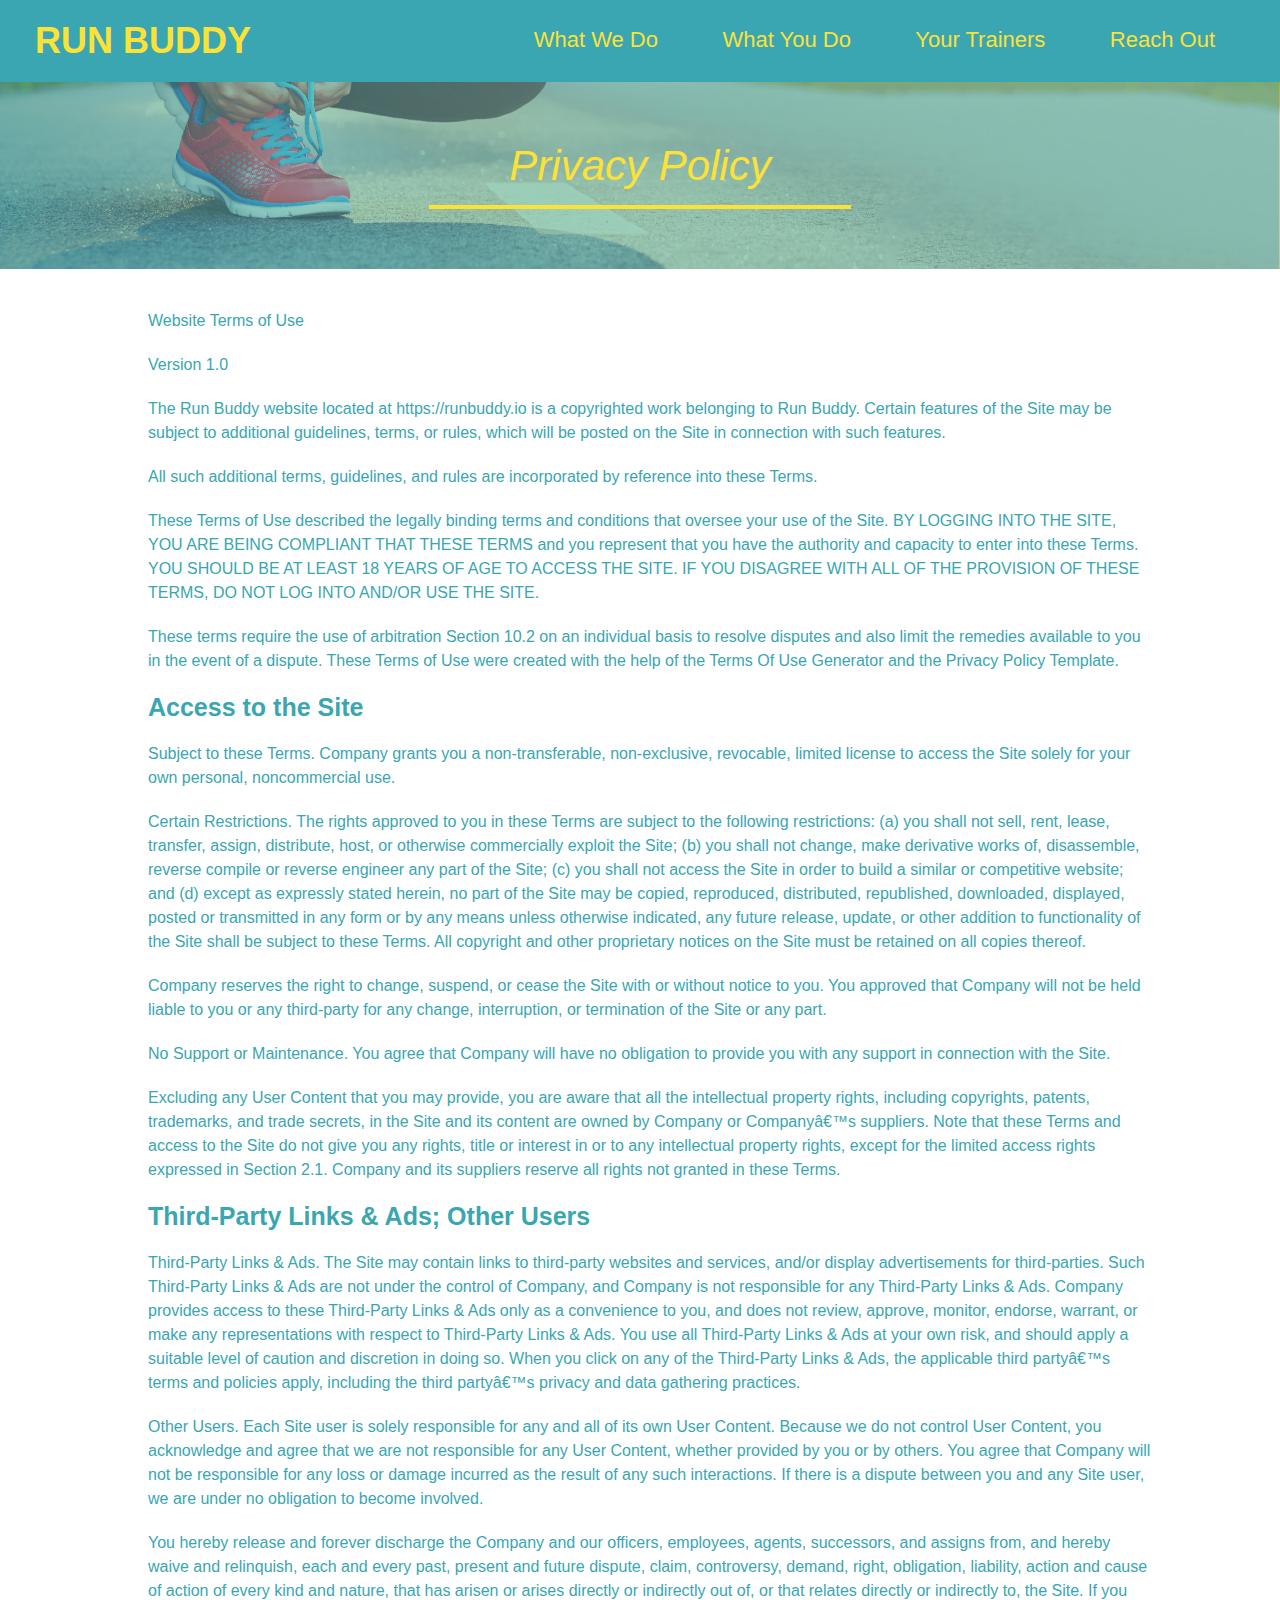
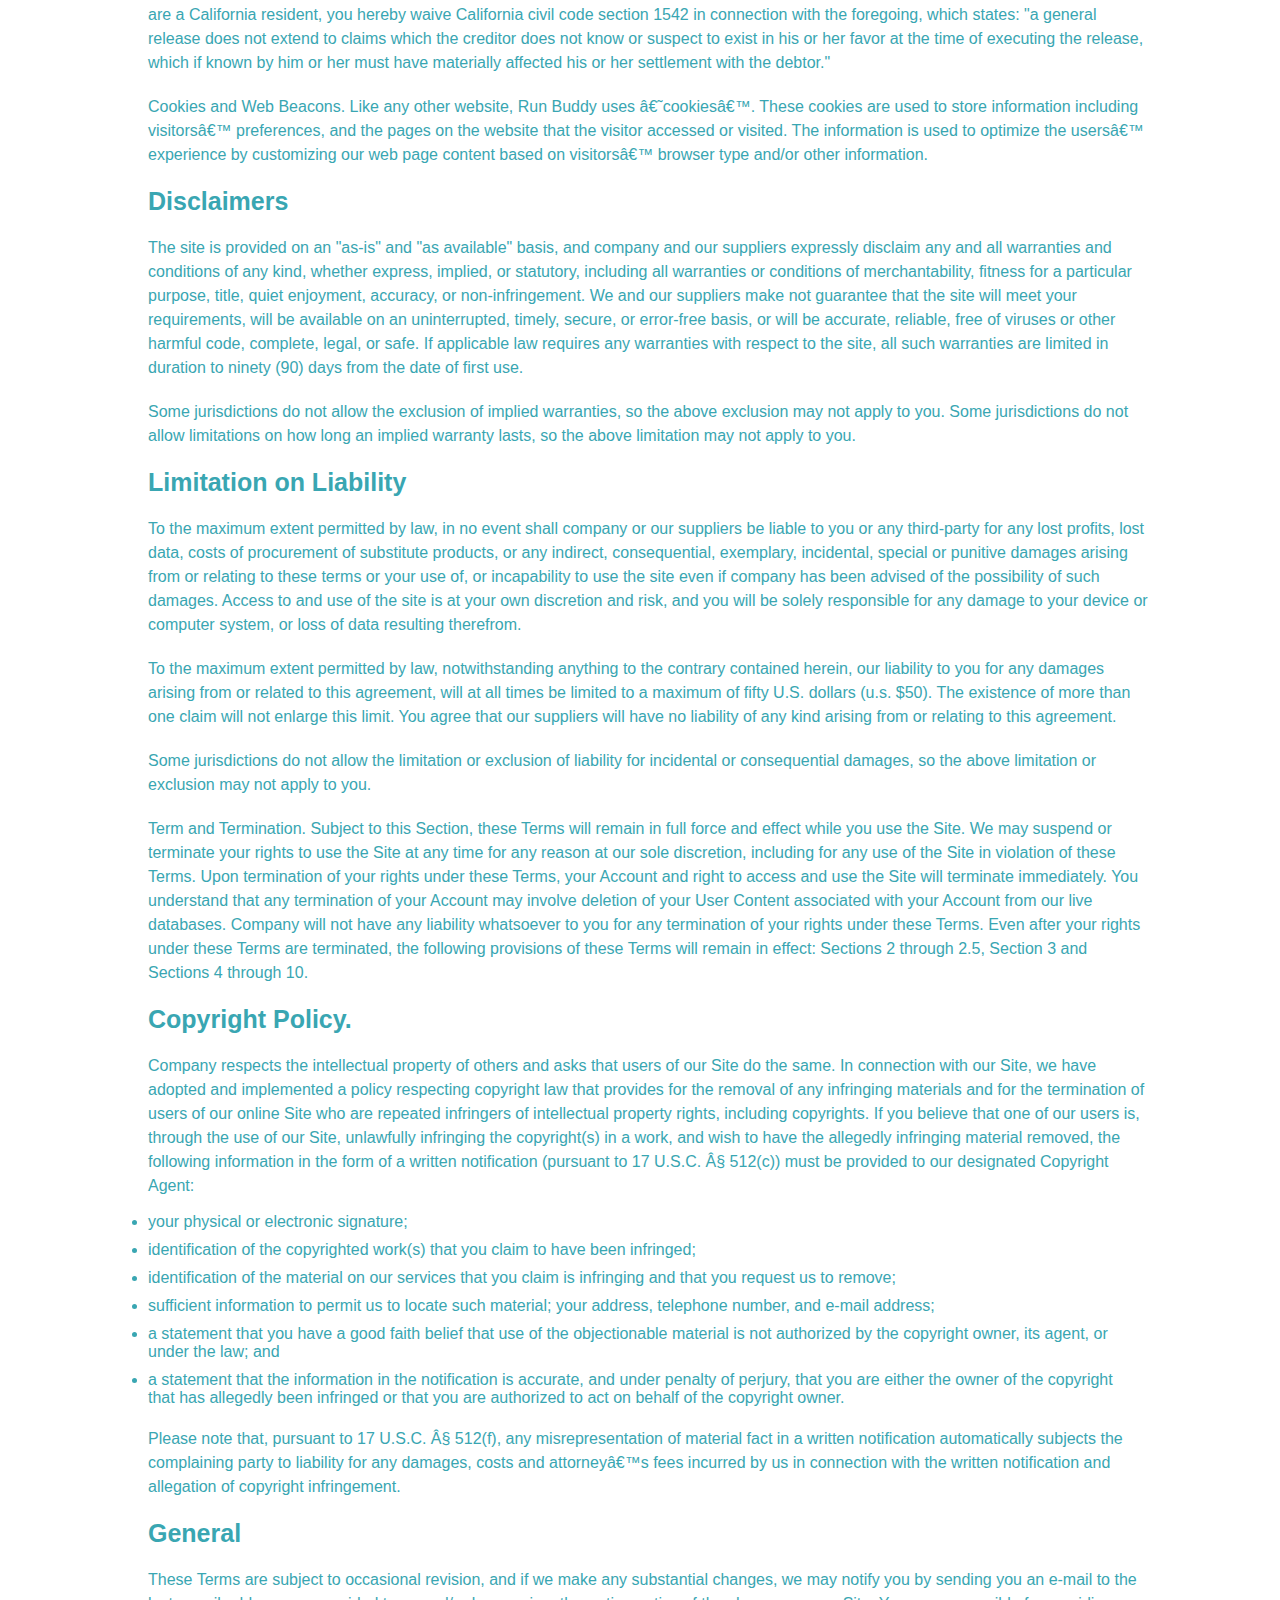
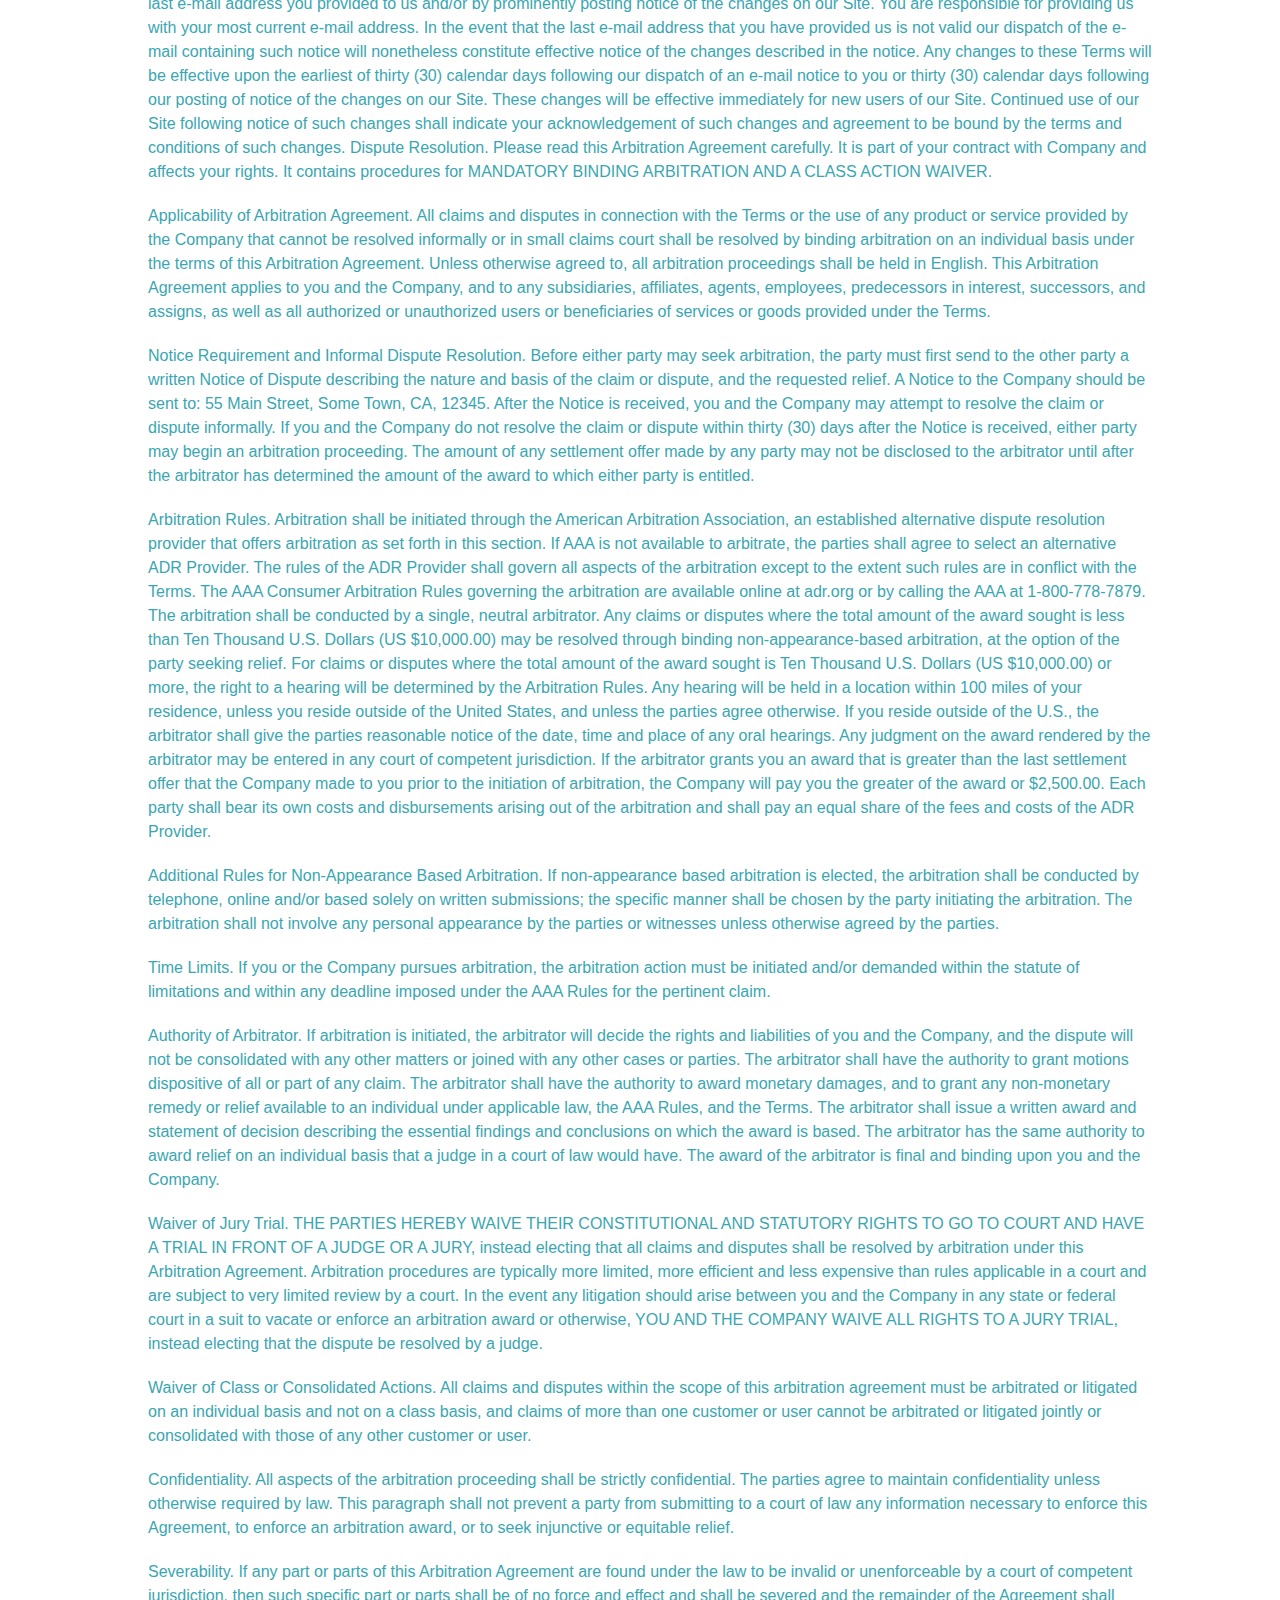
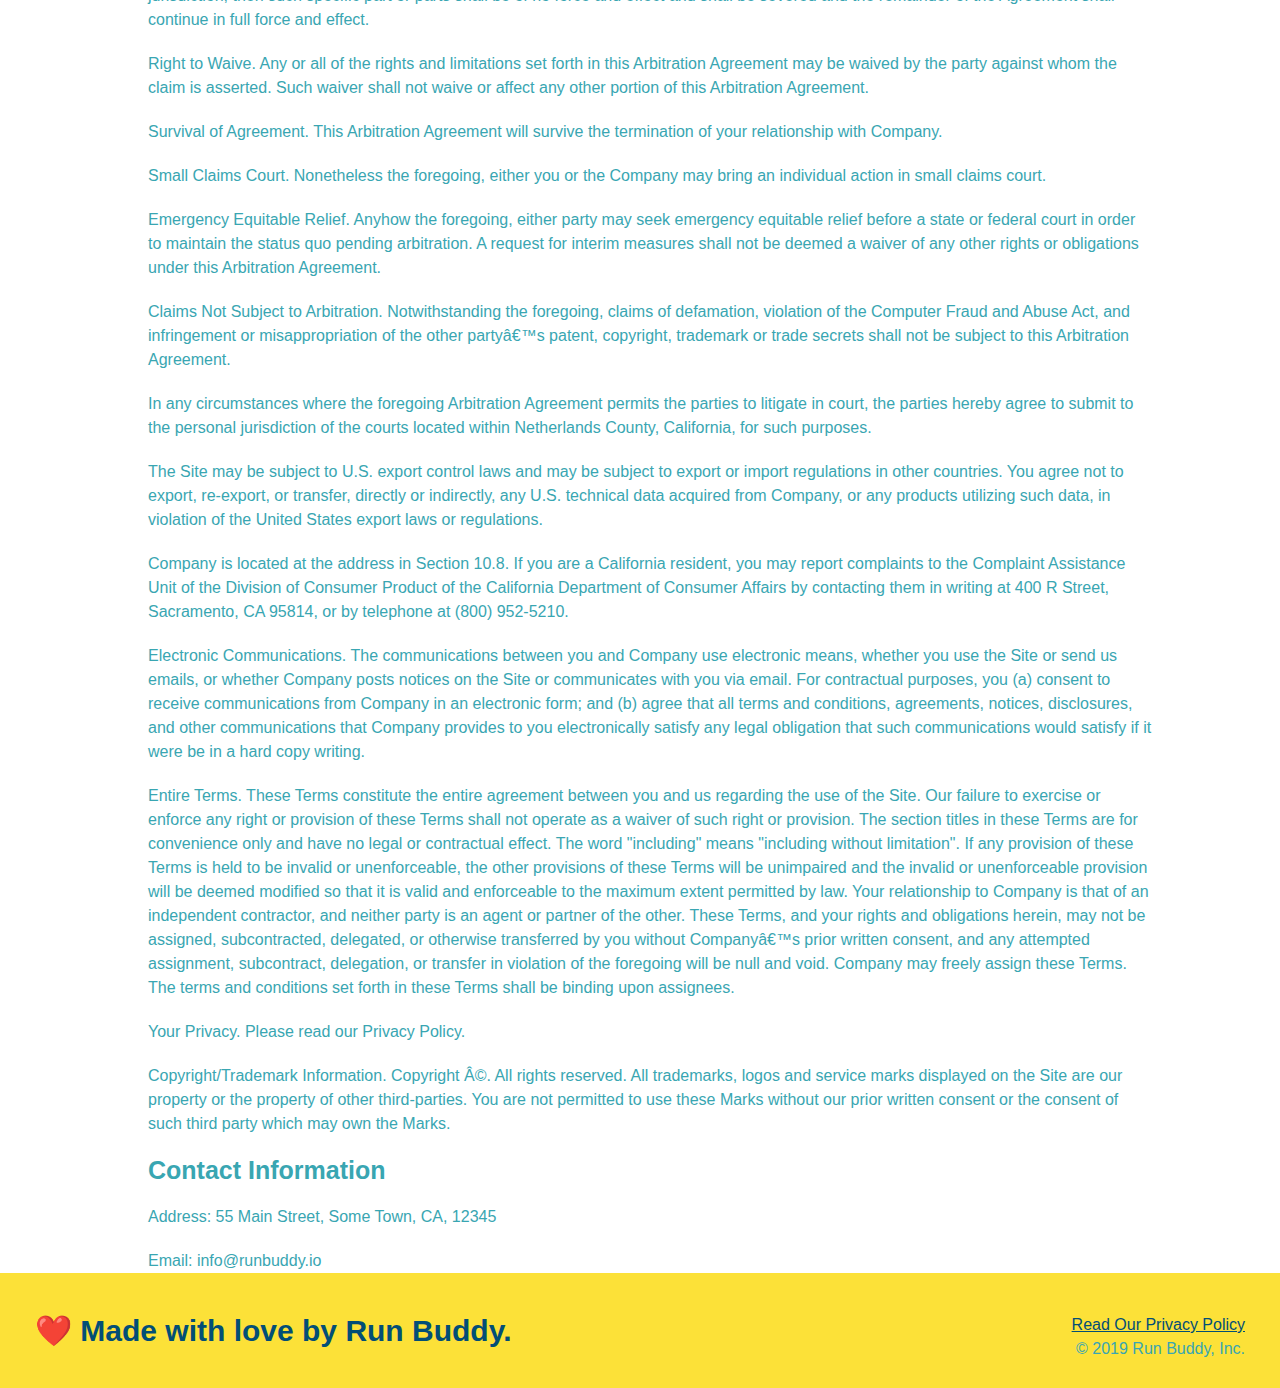
==== privacy-policy.html @ a7aafb84 "privacy policy" ====
<!DOCTYPE html>
<html lang="en">
  <head>
    <meta charset="UTF-8" />
    <title>Privacy Policy - Run Buddy</title>
    <link rel="stylesheet" href="./assets/css/style.css" />
    <link rel="stylesheet" href="./assets/css/secondary-styles.css" />
  </head>

  <body>
    <header>
      <h1>
          <a href="/">RUN BUDDY</a>
      </h1>
      <nav>
          <ul>
              
              <li>
                
                <a href="./index.html#what-we-do">What We Do</a>
              </li>
              <li>
                <a href="./index.html#what-you-do">What You Do</a>
              </li>
              <li>
                <a href="./index.html#your-trainers">Your Trainers</a>
              </li>
              <li>
                <a href="./index.html#reach-out">Reach Out</a>
              </li>
            </ul>
      </nav>
    </header>

      <section class="hero">
        <h2 class="page-title">
          Privacy Policy
        </h2>
      </section>

      <article class="secondary-content">
        <body><p>
          Website Terms of Use
        </p>
  
        <p>
          Version 1.0
        </p>
  
        <p>
          The Run Buddy website located at https://runbuddy.io is a copyrighted work belonging to Run Buddy. Certain
          features of the Site may be subject to additional guidelines, terms, or rules, which will be posted on the Site
          in connection with such features.
        </p>
  
        <p>
          All such additional terms, guidelines, and rules are incorporated by reference into these Terms.
        </p>
  
        <p>
          These Terms of Use described the legally binding terms and conditions that oversee your use of the Site. BY
          LOGGING INTO THE SITE, YOU ARE BEING COMPLIANT THAT THESE TERMS and you represent that you have the authority
          and capacity to enter into these Terms. YOU SHOULD BE AT LEAST 18 YEARS OF AGE TO ACCESS THE SITE. IF YOU
          DISAGREE WITH ALL OF THE PROVISION OF THESE TERMS, DO NOT LOG INTO AND/OR USE THE SITE.
        </p>
  
        <p>
          These terms require the use of arbitration Section 10.2 on an individual basis to resolve disputes and also
          limit the remedies available to you in the event of a dispute. These Terms of Use were created with the help of
          the Terms Of Use Generator and the Privacy Policy Template.
        </p>
  
        <h3>
          Access to the Site
        </h3>
  
        <p>
          Subject to these Terms. Company grants you a non-transferable, non-exclusive, revocable, limited license to
          access the Site solely for your own personal, noncommercial use.
        </p>
  
        <p>
          Certain Restrictions. The rights approved to you in these Terms are subject to the following restrictions: (a)
          you shall not sell, rent, lease, transfer, assign, distribute, host, or otherwise commercially exploit the Site;
          (b) you shall not change, make derivative works of, disassemble, reverse compile or reverse engineer any part of
          the Site; (c) you shall not access the Site in order to build a similar or competitive website; and (d) except
          as expressly stated herein, no part of the Site may be copied, reproduced, distributed, republished, downloaded,
          displayed, posted or transmitted in any form or by any means unless otherwise indicated, any future release,
          update, or other addition to functionality of the Site shall be subject to these Terms. All copyright and other
          proprietary notices on the Site must be retained on all copies thereof.
        </p>
  
        <p>
          Company reserves the right to change, suspend, or cease the Site with or without notice to you. You approved
          that Company will not be held liable to you or any third-party for any change, interruption, or termination of
          the Site or any part.
        </p>
  
        <p>
          No Support or Maintenance. You agree that Company will have no obligation to provide you with any support in
          connection with the Site.
        </p>
  
        <p>
          Excluding any User Content that you may provide, you are aware that all the intellectual property rights,
          including copyrights, patents, trademarks, and trade secrets, in the Site and its content are owned by Company
          or Companyâ€™s suppliers. Note that these Terms and access to the Site do not give you any rights, title or
          interest in or to any intellectual property rights, except for the limited access rights expressed in Section
          2.1. Company and its suppliers reserve all rights not granted in these Terms.
        </p>
  
        <h3>
          Third-Party Links &amp; Ads; Other Users
        </h3>
  
        <p>
          Third-Party Links &amp; Ads. The Site may contain links to third-party websites and services, and/or display
          advertisements for third-parties. Such Third-Party Links &amp; Ads are not under the control of Company, and Company
          is not responsible for any Third-Party Links &amp; Ads. Company provides access to these Third-Party Links &amp; Ads
          only as a convenience to you, and does not review, approve, monitor, endorse, warrant, or make any
          representations with respect to Third-Party Links &amp; Ads. You use all Third-Party Links &amp; Ads at your own risk,
          and should apply a suitable level of caution and discretion in doing so. When you click on any of the
          Third-Party Links &amp; Ads, the applicable third partyâ€™s terms and policies apply, including the third partyâ€™s
          privacy and data gathering practices.
        </p>
  
        <p>
          Other Users. Each Site user is solely responsible for any and all of its own User Content. Because we do not
          control User Content, you acknowledge and agree that we are not responsible for any User Content, whether
          provided by you or by others. You agree that Company will not be responsible for any loss or damage incurred as
          the result of any such interactions. If there is a dispute between you and any Site user, we are under no
          obligation to become involved.
        </p>
  
        <p>
          You hereby release and forever discharge the Company and our officers, employees, agents, successors, and
          assigns from, and hereby waive and relinquish, each and every past, present and future dispute, claim,
          controversy, demand, right, obligation, liability, action and cause of action of every kind and nature, that has
          arisen or arises directly or indirectly out of, or that relates directly or indirectly to, the Site. If you are
          a California resident, you hereby waive California civil code section 1542 in connection with the foregoing,
          which states: "a general release does not extend to claims which the creditor does not know or suspect to exist
          in his or her favor at the time of executing the release, which if known by him or her must have materially
          affected his or her settlement with the debtor."
        </p>
  
        <p>
          Cookies and Web Beacons. Like any other website, Run Buddy uses â€˜cookiesâ€™. These cookies are used to store
          information including visitorsâ€™ preferences, and the pages on the website that the visitor accessed or visited.
          The information is used to optimize the usersâ€™ experience by customizing our web page content based on visitorsâ€™
          browser type and/or other information.
        </p>
  
        <h3>
          Disclaimers
        </h3>
  
        <p>
          The site is provided on an "as-is" and "as available" basis, and company and our suppliers expressly disclaim
          any and all warranties and conditions of any kind, whether express, implied, or statutory, including all
          warranties or conditions of merchantability, fitness for a particular purpose, title, quiet enjoyment, accuracy,
          or non-infringement. We and our suppliers make not guarantee that the site will meet your requirements, will be
          available on an uninterrupted, timely, secure, or error-free basis, or will be accurate, reliable, free of
          viruses or other harmful code, complete, legal, or safe. If applicable law requires any warranties with respect
          to the site, all such warranties are limited in duration to ninety (90) days from the date of first use.
        </p>
  
        <p>
          Some jurisdictions do not allow the exclusion of implied warranties, so the above exclusion may not apply to
          you. Some jurisdictions do not allow limitations on how long an implied warranty lasts, so the above limitation
          may not apply to you.
        </p>
  
        <h3>
          Limitation on Liability
        </h3>
  
        <p>
          To the maximum extent permitted by law, in no event shall company or our suppliers be liable to you or any
          third-party for any lost profits, lost data, costs of procurement of substitute products, or any indirect,
          consequential, exemplary, incidental, special or punitive damages arising from or relating to these terms or
          your use of, or incapability to use the site even if company has been advised of the possibility of such
          damages. Access to and use of the site is at your own discretion and risk, and you will be solely responsible
          for any damage to your device or computer system, or loss of data resulting therefrom.
        </p>
  
        <p>
          To the maximum extent permitted by law, notwithstanding anything to the contrary contained herein, our liability
          to you for any damages arising from or related to this agreement, will at all times be limited to a maximum of
          fifty U.S. dollars (u.s. $50). The existence of more than one claim will not enlarge this limit. You agree that
          our suppliers will have no liability of any kind arising from or relating to this agreement.
        </p>
  
        <p>
          Some jurisdictions do not allow the limitation or exclusion of liability for incidental or consequential
          damages, so the above limitation or exclusion may not apply to you.
        </p>
  
        <p>
          Term and Termination. Subject to this Section, these Terms will remain in full force and effect while you use
          the Site. We may suspend or terminate your rights to use the Site at any time for any reason at our sole
          discretion, including for any use of the Site in violation of these Terms. Upon termination of your rights under
          these Terms, your Account and right to access and use the Site will terminate immediately. You understand that
          any termination of your Account may involve deletion of your User Content associated with your Account from our
          live databases. Company will not have any liability whatsoever to you for any termination of your rights under
          these Terms. Even after your rights under these Terms are terminated, the following provisions of these Terms
          will remain in effect: Sections 2 through 2.5, Section 3 and Sections 4 through 10.
        </p>
  
        <h3>
          Copyright Policy.
        </h3>
  
        <p>
          Company respects the intellectual property of others and asks that users of our Site do the same. In connection
          with our Site, we have adopted and implemented a policy respecting copyright law that provides for the removal
          of any infringing materials and for the termination of users of our online Site who are repeated infringers of
          intellectual property rights, including copyrights. If you believe that one of our users is, through the use of
          our Site, unlawfully infringing the copyright(s) in a work, and wish to have the allegedly infringing material
          removed, the following information in the form of a written notification (pursuant to 17 U.S.C. Â§ 512(c)) must
          be provided to our designated Copyright Agent:
        </p>
  
        <ul>
          <li>
            your physical or electronic signature;
          </li>
          <li>
            identification of the copyrighted work(s) that you claim to have been infringed;
          </li>
          <li>
            identification of the material on our services that you claim is infringing and that you request us to remove;
          </li>
          <li>
            sufficient information to permit us to locate such material; your address, telephone number, and e-mail
            address;
          </li>
          <li>
            a statement that you have a good faith belief that use of the objectionable material is not authorized by the
            copyright owner, its agent, or under the law; and
          </li>
          <li>
            a statement that the information in the notification is accurate, and under penalty of perjury, that you are
            either the owner of the copyright that has allegedly been infringed or that you are authorized to act on
            behalf of the copyright owner.
          </li>
        </ul>
  
        <p>
          Please note that, pursuant to 17 U.S.C. Â§ 512(f), any misrepresentation of material fact in a written
          notification automatically subjects the complaining party to liability for any damages, costs and attorneyâ€™s
          fees incurred by us in connection with the written notification and allegation of copyright infringement.
        </p>
  
        <h3>
          General
        </h3>
  
        <p>
          These Terms are subject to occasional revision, and if we make any substantial changes, we may notify you by
          sending you an e-mail to the last e-mail address you provided to us and/or by prominently posting notice of the
          changes on our Site. You are responsible for providing us with your most current e-mail address. In the event
          that the last e-mail address that you have provided us is not valid our dispatch of the e-mail containing such
          notice will nonetheless constitute effective notice of the changes described in the notice. Any changes to these
          Terms will be effective upon the earliest of thirty (30) calendar days following our dispatch of an e-mail
          notice to you or thirty (30) calendar days following our posting of notice of the changes on our Site. These
          changes will be effective immediately for new users of our Site. Continued use of our Site following notice of
          such changes shall indicate your acknowledgement of such changes and agreement to be bound by the terms and
          conditions of such changes. Dispute Resolution. Please read this Arbitration Agreement carefully. It is part of
          your contract with Company and affects your rights. It contains procedures for MANDATORY BINDING ARBITRATION AND
          A CLASS ACTION WAIVER.
        </p>
  
        <p>
          Applicability of Arbitration Agreement. All claims and disputes in connection with the Terms or the use of any
          product or service provided by the Company that cannot be resolved informally or in small claims court shall be
          resolved by binding arbitration on an individual basis under the terms of this Arbitration Agreement. Unless
          otherwise agreed to, all arbitration proceedings shall be held in English. This Arbitration Agreement applies to
          you and the Company, and to any subsidiaries, affiliates, agents, employees, predecessors in interest,
          successors, and assigns, as well as all authorized or unauthorized users or beneficiaries of services or goods
          provided under the Terms.
        </p>
  
        <p>
          Notice Requirement and Informal Dispute Resolution. Before either party may seek arbitration, the party must
          first send to the other party a written Notice of Dispute describing the nature and basis of the claim or
          dispute, and the requested relief. A Notice to the Company should be sent to: 55 Main Street, Some Town, CA,
          12345. After the Notice is received, you and the Company may attempt to resolve the claim or dispute informally.
          If you and the Company do not resolve the claim or dispute within thirty (30) days after the Notice is received,
          either party may begin an arbitration proceeding. The amount of any settlement offer made by any party may not
          be disclosed to the arbitrator until after the arbitrator has determined the amount of the award to which either
          party is entitled.
        </p>
  
        <p>
          Arbitration Rules. Arbitration shall be initiated through the American Arbitration Association, an established
          alternative dispute resolution provider that offers arbitration as set forth in this section. If AAA is not
          available to arbitrate, the parties shall agree to select an alternative ADR Provider. The rules of the ADR
          Provider shall govern all aspects of the arbitration except to the extent such rules are in conflict with the
          Terms. The AAA Consumer Arbitration Rules governing the arbitration are available online at adr.org or by
          calling the AAA at 1-800-778-7879. The arbitration shall be conducted by a single, neutral arbitrator. Any
          claims or disputes where the total amount of the award sought is less than Ten Thousand U.S. Dollars (US
          $10,000.00) may be resolved through binding non-appearance-based arbitration, at the option of the party seeking
          relief. For claims or disputes where the total amount of the award sought is Ten Thousand U.S. Dollars (US
          $10,000.00) or more, the right to a hearing will be determined by the Arbitration Rules. Any hearing will be
          held in a location within 100 miles of your residence, unless you reside outside of the United States, and
          unless the parties agree otherwise. If you reside outside of the U.S., the arbitrator shall give the parties
          reasonable notice of the date, time and place of any oral hearings. Any judgment on the award rendered by the
          arbitrator may be entered in any court of competent jurisdiction. If the arbitrator grants you an award that is
          greater than the last settlement offer that the Company made to you prior to the initiation of arbitration, the
          Company will pay you the greater of the award or $2,500.00. Each party shall bear its own costs and
          disbursements arising out of the arbitration and shall pay an equal share of the fees and costs of the ADR
          Provider.
        </p>
  
        <p>
          Additional Rules for Non-Appearance Based Arbitration. If non-appearance based arbitration is elected, the
          arbitration shall be conducted by telephone, online and/or based solely on written submissions; the specific
          manner shall be chosen by the party initiating the arbitration. The arbitration shall not involve any personal
          appearance by the parties or witnesses unless otherwise agreed by the parties.
        </p>
  
        <p>
          Time Limits. If you or the Company pursues arbitration, the arbitration action must be initiated and/or demanded
          within the statute of limitations and within any deadline imposed under the AAA Rules for the pertinent claim.
        </p>
  
        <p>
          Authority of Arbitrator. If arbitration is initiated, the arbitrator will decide the rights and liabilities of
          you and the Company, and the dispute will not be consolidated with any other matters or joined with any other
          cases or parties. The arbitrator shall have the authority to grant motions dispositive of all or part of any
          claim. The arbitrator shall have the authority to award monetary damages, and to grant any non-monetary remedy
          or relief available to an individual under applicable law, the AAA Rules, and the Terms. The arbitrator shall
          issue a written award and statement of decision describing the essential findings and conclusions on which the
          award is based. The arbitrator has the same authority to award relief on an individual basis that a judge in a
          court of law would have. The award of the arbitrator is final and binding upon you and the Company.
        </p>
  
        <p>
          Waiver of Jury Trial. THE PARTIES HEREBY WAIVE THEIR CONSTITUTIONAL AND STATUTORY RIGHTS TO GO TO COURT AND HAVE
          A TRIAL IN FRONT OF A JUDGE OR A JURY, instead electing that all claims and disputes shall be resolved by
          arbitration under this Arbitration Agreement. Arbitration procedures are typically more limited, more efficient
          and less expensive than rules applicable in a court and are subject to very limited review by a court. In the
          event any litigation should arise between you and the Company in any state or federal court in a suit to vacate
          or enforce an arbitration award or otherwise, YOU AND THE COMPANY WAIVE ALL RIGHTS TO A JURY TRIAL, instead
          electing that the dispute be resolved by a judge.
        </p>
  
        <p>
          Waiver of Class or Consolidated Actions. All claims and disputes within the scope of this arbitration agreement
          must be arbitrated or litigated on an individual basis and not on a class basis, and claims of more than one
          customer or user cannot be arbitrated or litigated jointly or consolidated with those of any other customer or
          user.
        </p>
  
        <p>
          Confidentiality. All aspects of the arbitration proceeding shall be strictly confidential. The parties agree to
          maintain confidentiality unless otherwise required by law. This paragraph shall not prevent a party from
          submitting to a court of law any information necessary to enforce this Agreement, to enforce an arbitration
          award, or to seek injunctive or equitable relief.
        </p>
  
        <p>
          Severability. If any part or parts of this Arbitration Agreement are found under the law to be invalid or
          unenforceable by a court of competent jurisdiction, then such specific part or parts shall be of no force and
          effect and shall be severed and the remainder of the Agreement shall continue in full force and effect.
        </p>
  
        <p>
          Right to Waive. Any or all of the rights and limitations set forth in this Arbitration Agreement may be waived
          by the party against whom the claim is asserted. Such waiver shall not waive or affect any other portion of this
          Arbitration Agreement.
        </p>
  
        <p>
          Survival of Agreement. This Arbitration Agreement will survive the termination of your relationship with
          Company.
        </p>
  
        <p>
          Small Claims Court. Nonetheless the foregoing, either you or the Company may bring an individual action in small
          claims court.
        </p>
  
        <p>
          Emergency Equitable Relief. Anyhow the foregoing, either party may seek emergency equitable relief before a
          state or federal court in order to maintain the status quo pending arbitration. A request for interim measures
          shall not be deemed a waiver of any other rights or obligations under this Arbitration Agreement.
        </p>
  
        <p>
          Claims Not Subject to Arbitration. Notwithstanding the foregoing, claims of defamation, violation of the
          Computer Fraud and Abuse Act, and infringement or misappropriation of the other partyâ€™s patent, copyright,
          trademark or trade secrets shall not be subject to this Arbitration Agreement.
        </p>
  
        <p>
          In any circumstances where the foregoing Arbitration Agreement permits the parties to litigate in court, the
          parties hereby agree to submit to the personal jurisdiction of the courts located within Netherlands County,
          California, for such purposes.
        </p>
  
        <p>
          The Site may be subject to U.S. export control laws and may be subject to export or import regulations in other
          countries. You agree not to export, re-export, or transfer, directly or indirectly, any U.S. technical data
          acquired from Company, or any products utilizing such data, in violation of the United States export laws or
          regulations.
        </p>
  
        <p>
          Company is located at the address in Section 10.8. If you are a California resident, you may report complaints
          to the Complaint Assistance Unit of the Division of Consumer Product of the California Department of Consumer
          Affairs by contacting them in writing at 400 R Street, Sacramento, CA 95814, or by telephone at (800) 952-5210.
        </p>
  
        <p>
          Electronic Communications. The communications between you and Company use electronic means, whether you use the
          Site or send us emails, or whether Company posts notices on the Site or communicates with you via email. For
          contractual purposes, you (a) consent to receive communications from Company in an electronic form; and (b)
          agree that all terms and conditions, agreements, notices, disclosures, and other communications that Company
          provides to you electronically satisfy any legal obligation that such communications would satisfy if it were be
          in a hard copy writing.
        </p>
  
        <p>
          Entire Terms. These Terms constitute the entire agreement between you and us regarding the use of the Site. Our
          failure to exercise or enforce any right or provision of these Terms shall not operate as a waiver of such right
          or provision. The section titles in these Terms are for convenience only and have no legal or contractual
          effect. The word "including" means "including without limitation". If any provision of these Terms is held to be
          invalid or unenforceable, the other provisions of these Terms will be unimpaired and the invalid or
          unenforceable provision will be deemed modified so that it is valid and enforceable to the maximum extent
          permitted by law. Your relationship to Company is that of an independent contractor, and neither party is an
          agent or partner of the other. These Terms, and your rights and obligations herein, may not be assigned,
          subcontracted, delegated, or otherwise transferred by you without Companyâ€™s prior written consent, and any
          attempted assignment, subcontract, delegation, or transfer in violation of the foregoing will be null and void.
          Company may freely assign these Terms. The terms and conditions set forth in these Terms shall be binding upon
          assignees.
        </p>
  
        <p>
          Your Privacy. Please read our Privacy Policy.
        </p>
  
        <p>
          Copyright/Trademark Information. Copyright Â©. All rights reserved. All trademarks, logos and service marks
          displayed on the Site are our property or the property of other third-parties. You are not permitted to use
          these Marks without our prior written consent or the consent of such third party which may own the Marks.
        </p>
  
        <h3>
          Contact Information
        </h3>
  
        <p>
          Address: 55 Main Street, Some Town, CA, 12345
        </p>
  
        <p>
          Email: info@runbuddy.io
        </p>
  <div id="tw_schedule_btn" class="tw-button tw-button_item" style="position: absolute; z-index: 8675309; display: none; cursor: pointer;"><button class="tw-button_item mini secondaryCTA"><em class="tw-button_item" id="schedule-button-logo" style="background-image: url(&quot;https://www.tailwindapp.com/app/extensions/Tailwind_swoosh.png&quot;); width: 16px; height: 16px; margin-top: -4px; display: inline-block; position: relative; vertical-align: middle; background-size: 16px;"></em><span class="tw-button_item">Schedule</span></button></div><div id="tw_create_btn" class="tw-button" style="position: absolute; z-index: 8675309; display: none; cursor: pointer;"><button class="mini secondaryCTA"><em id="create-button-logo" style="background-image: url(&quot;https://www.tailwindapp.com/app/extensions/Tailwind_swoosh.png&quot;); width: 16px; height: 16px; margin-top: -4px; display: inline-block; position: relative; vertical-align: middle; background-size: 16px;"></em><span>Create</span></button></div></body>
      </article>

    <footer>
      <h2>❤️ Made with love by Run Buddy.</h2>
      <div>
        <a href="#">Read Our Privacy Policy</a><br />
        &copy; 2019 Run Buddy, Inc.
      </div>
    </footer>

  </body>

</html>
---- assets/css/style.css ----
* {
    margin: 0;
    padding: 0;
    box-sizing: border-box;
  }

body {
    color: #39a6b2;
    font-family: Helvetica, Arial, sans-serif;
  }

  header {
    padding: 20px 35px;
    background-color: #39a6b2;
  }

  header h1 {
    font-weight: bold;
    font-size: 36px;
    color: #fce138;
    margin: 0;
    display: inline;
  }
  
  header a {
    text-decoration: none;
    color: #fce138;
  }

  header nav {
      float: right;
      margin: 7px 0;
  }

  header nav ul li {
    display: inline;
  }

  header nav ul li a {
    margin: 0 30px;
    font-weight: lighter;
    font-size: 22px;
  }

  footer {
    background: #fce138;
    width: 100%;
    padding: 40px 35px;
  }

  footer h2 {
    display: inline;
    color: #024e76;
    font-size: 30px;
    margin: 0;
  }

  footer div {
    float: right;
    line-height: 1.5;
    text-align: right;
  }

  footer a {
    color: #024e76;
  }

  section {
    padding: 60px;
  }

  .hero {
    background-image: url("images/hero_bg.jpg");
    height: 600px;
    background-size: cover;
    background-position: center;
    position: relative;
  }

  .hero-form {
    background-color: #fce138;
    padding: 20px;
    width: 500px;
    color: #024e76;
    border: solid 3px #024e76;
    position: absolute;
    bottom: 120px;
    right: 140px;
  }

  .hero-form h3 {
    font-size: 24px;
    margin: 0;
  }
  
  .hero-form p {
    margin: 5px 0 15px 0;
  }
  
  .form-input {
    border: 1px solid #024e76;
    display: block;
    padding: 7px 15px;
    font-size: 16px;
    color: #024e76;
    width: 100%;
    margin-bottom: 15px;
  }

  .hero-form label {
    margin: 0 5px;
  }  

  .hero-form button {
    color: #fce138;
    background-color: #024e76;
    border: none;
    padding: 10px 20px;
    font-size: 16px;
  }

  .intro {
    text-align: center;
  }

  .section-title {
    font-size: 55px;
    display: inline-block;
    padding: 0 100px 20px 100px;
    border-bottom: 3px solid;
    margin-bottom: 35px;
    color: #024e76;
  }
  
  .primary-border {
    border-color: #fce138;
  }
  
  .secondary-border {
    border-color: #39a6b2;
  }


  .intro p {
    line-height: 1.7;
    color: #39a6b2;
    width: 80%;
    font-size: 20px;
    margin: 0 auto;
  }

  .steps {
    text-align: center;
    background: #fce138;
  }

  .steps div {
    margin-bottom: 80px;
  }
  
  .steps img {
    width: 15%;
    margin: 10px 0;
  }
  
  .steps h3 {
    color: #024e76;
    font-size: 46px;
    margin-top: 10px;
  }
  
  .steps p {
    color: #39a6b2;
    font-size: 23px;
  }

  .steps span {
    font-size: 38px;
  }

  .trainer {
    width: 900px;
    margin: 0 auto 30px auto;
    background: #024e76;
    color: #fce138;
    overflow: auto;
  }

  .trainer img {
    width: 35%;
    float: left;
  }
  
  .trainer-bio {
    padding: 35px;
    float: left;
    width: 65%;
  }

  .text-left {
    text-align: left;
  }
  
  .text-right {
    text-align: right;
  }

  .trainer-bio h3 {
    font-size: 32px;
    margin-bottom: 8px;
  }
  
  .trainer-bio h4 {
    font-weight: lighter;
    font-size: 26px;
    margin-bottom: 25px;
  }
  
  .trainer-bio p {
    font-size: 17px;
    line-height: 1.3;
  }

  .contact {
    text-align: center;
    background: #024e76;
  }

  .contact h2 {
    color: #fce138;
  }

  .contact-info iframe {
    width: 400px;
    height: 400px;
  }

  .contact-info div {
    width: 410px;
    display: inline-block;
    vertical-align: top;
    text-align: left;
    margin: 30px 0 0 60px;
    color: white;
  }

  .contact-info h3 {
    color: #fce138;
    font-size: 32px;
  }
  
  .contact-info p, .contact-info address {
    margin: 20px 0;
    line-height: 1.5;
    font-size: 20px;
    font-style: normal;
  }
  
  .contact-info a {
    color: #fce138;
  }
---- assets/css/secondary-styles.css ----
.hero {
    background-position: bottom;
    height: auto;
    text-align: center;
    margin-bottom: 40px;
  }

  .page-title {
      color: #fce138;
      display: inline-block;
      border-bottom: 4px solid #fce138;
      padding: 0 80px 15px 80px;
      font-weight: normal;
      font-size: 42px;
      font-style: italic;
  }

  .secondary-content {
      width: 80%;
      margin: auto;

  }

  .secondary-content article {
      color: #024e76;
  }

  .secondary-content h3 {
      font-size: 25px;
      margin: 20px 0 0 20px;
  }

  .secondary-content p {
      font-size: 16px;
      line-height: 1.5;
      margin: 20px 0 0 20px;
  }

  .secondary-content ul {
      margin: 15px 20px 15px 20px;
  }

  .secondary-content ul li {
      color: #39a6b2;
      margin: 10px 0 10px 0;
  }
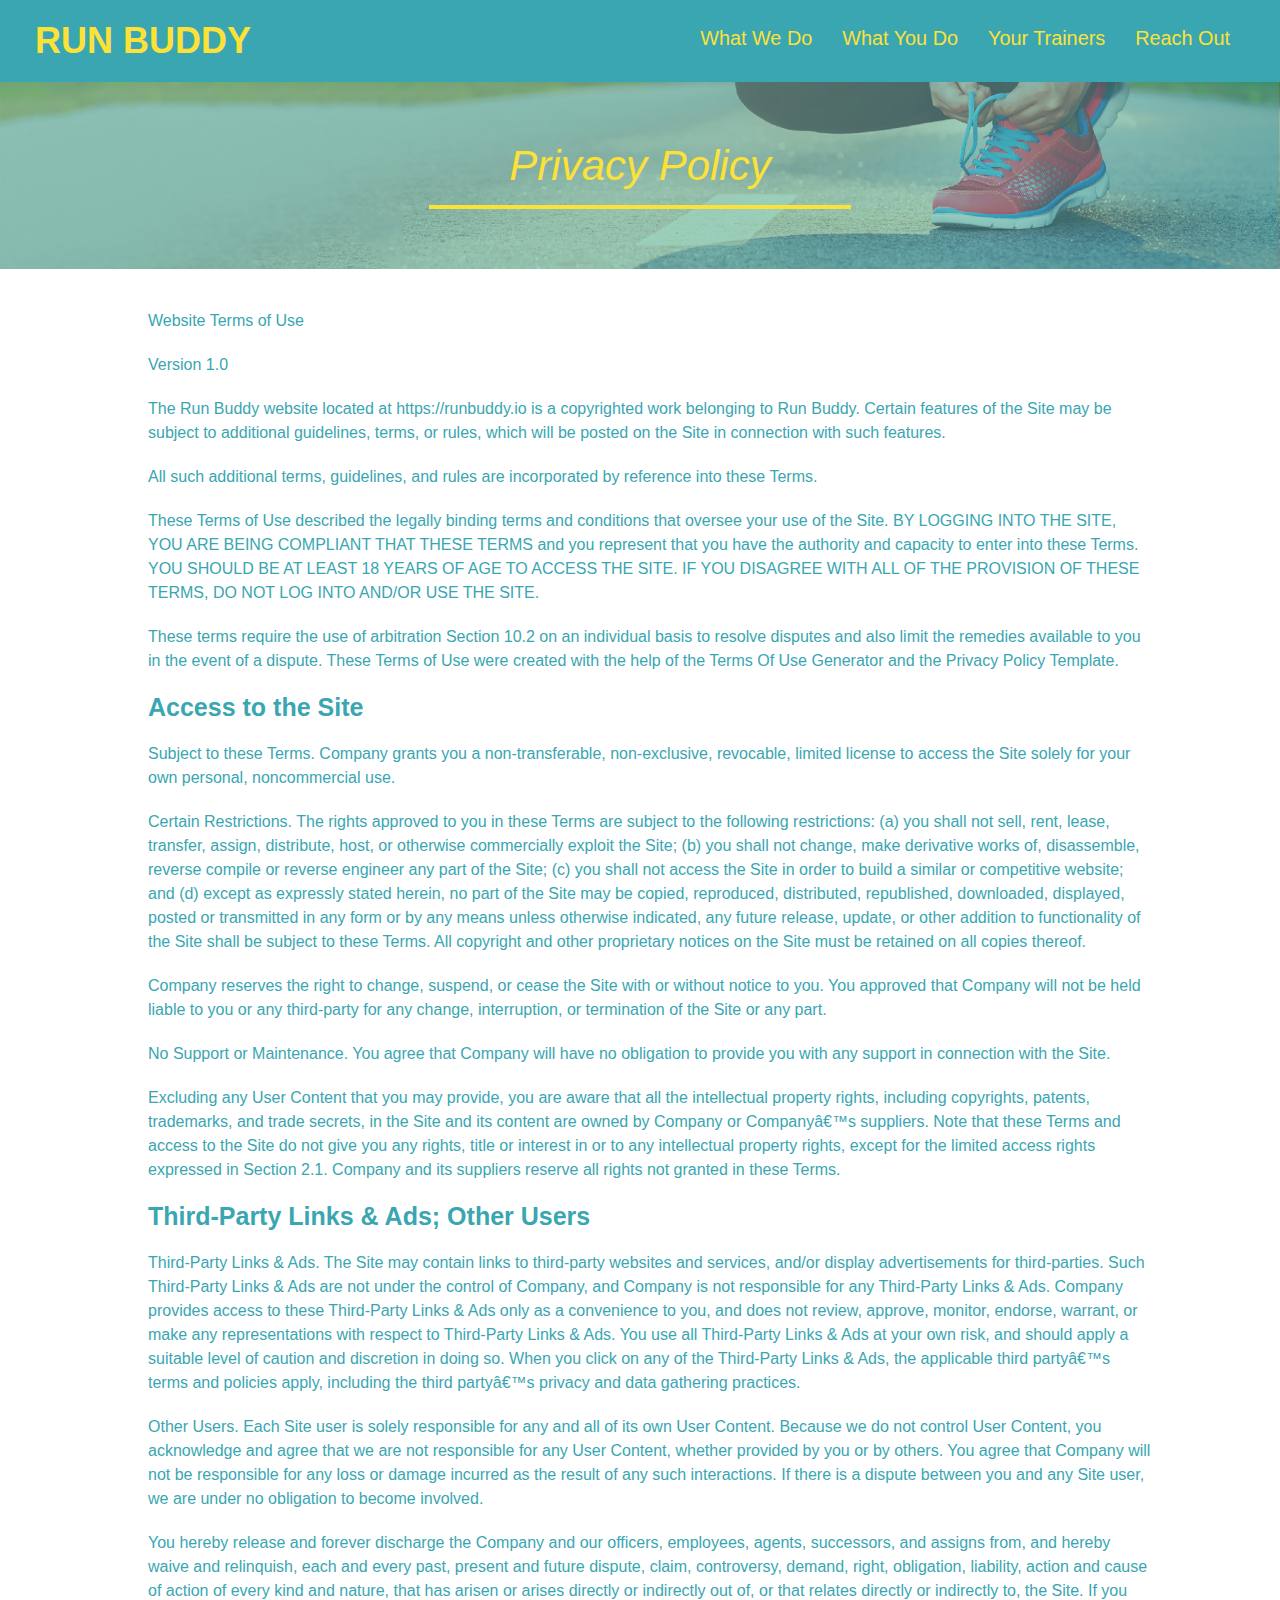
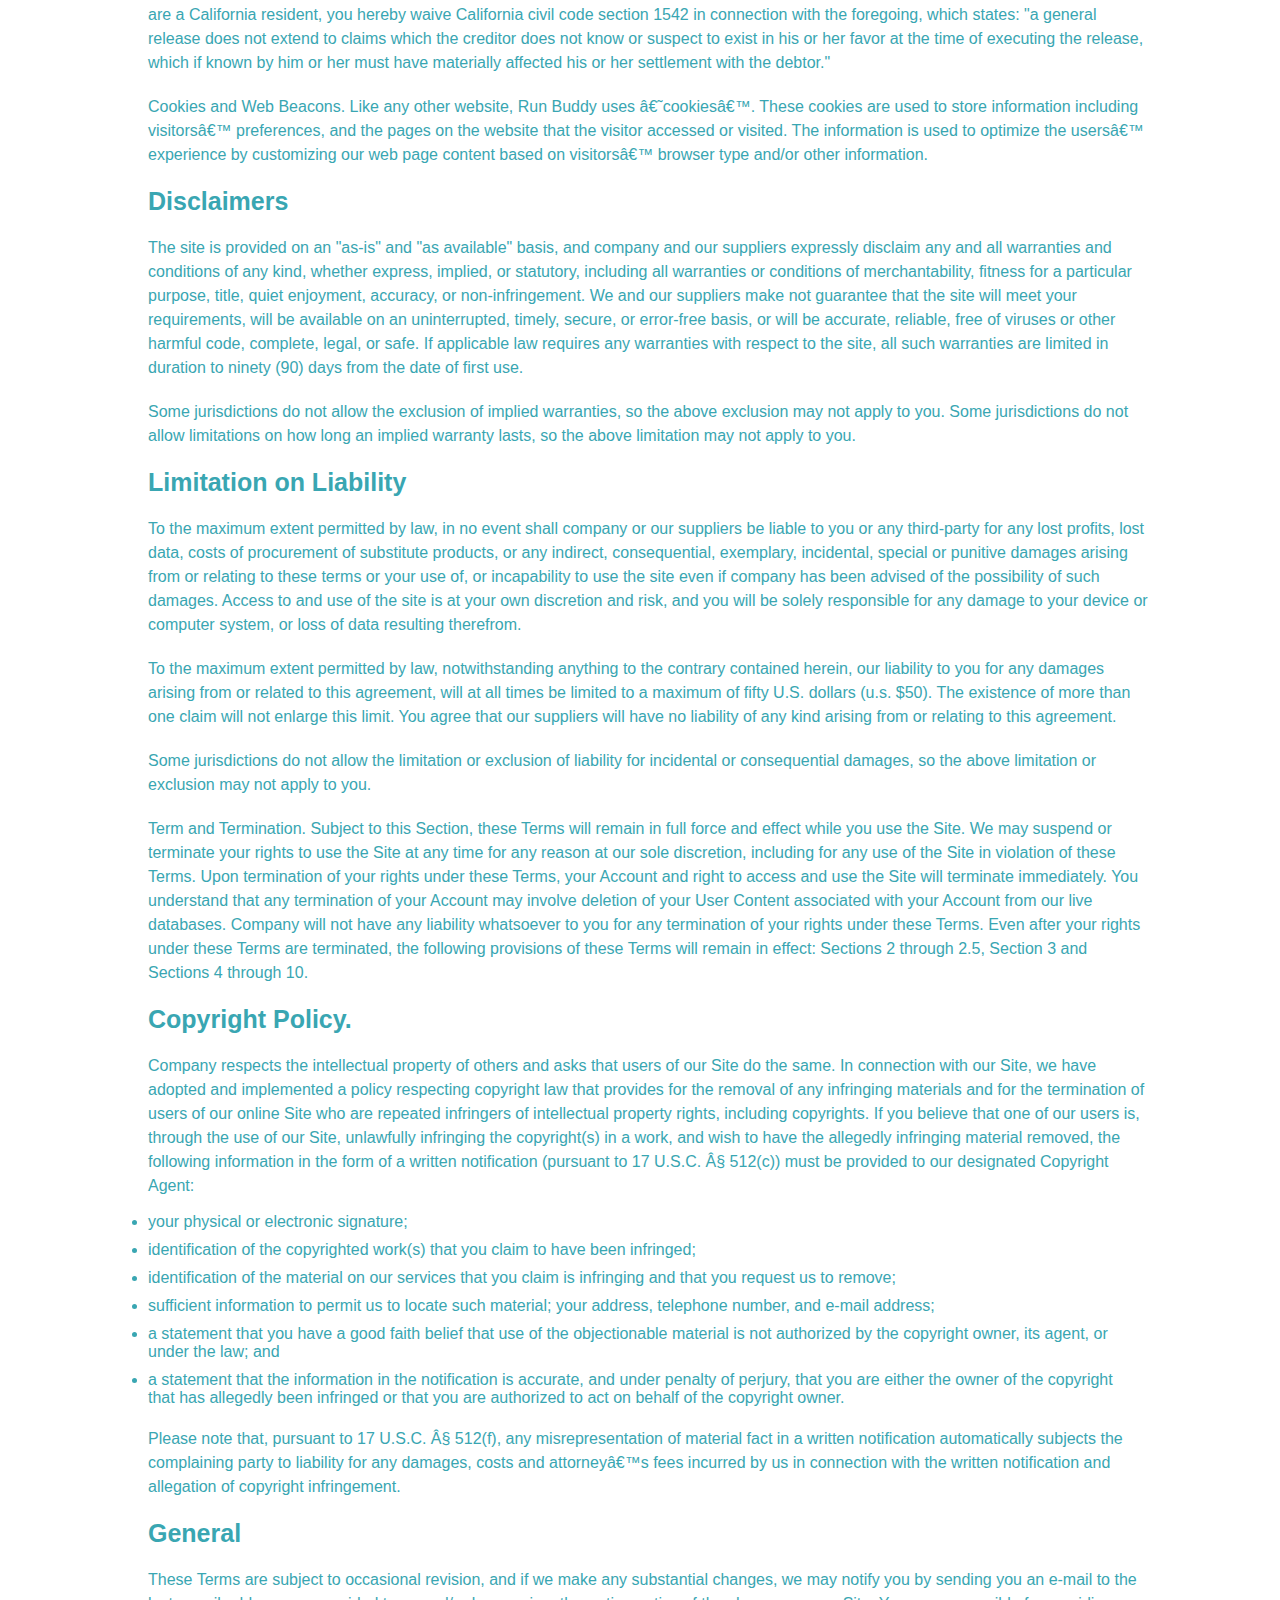
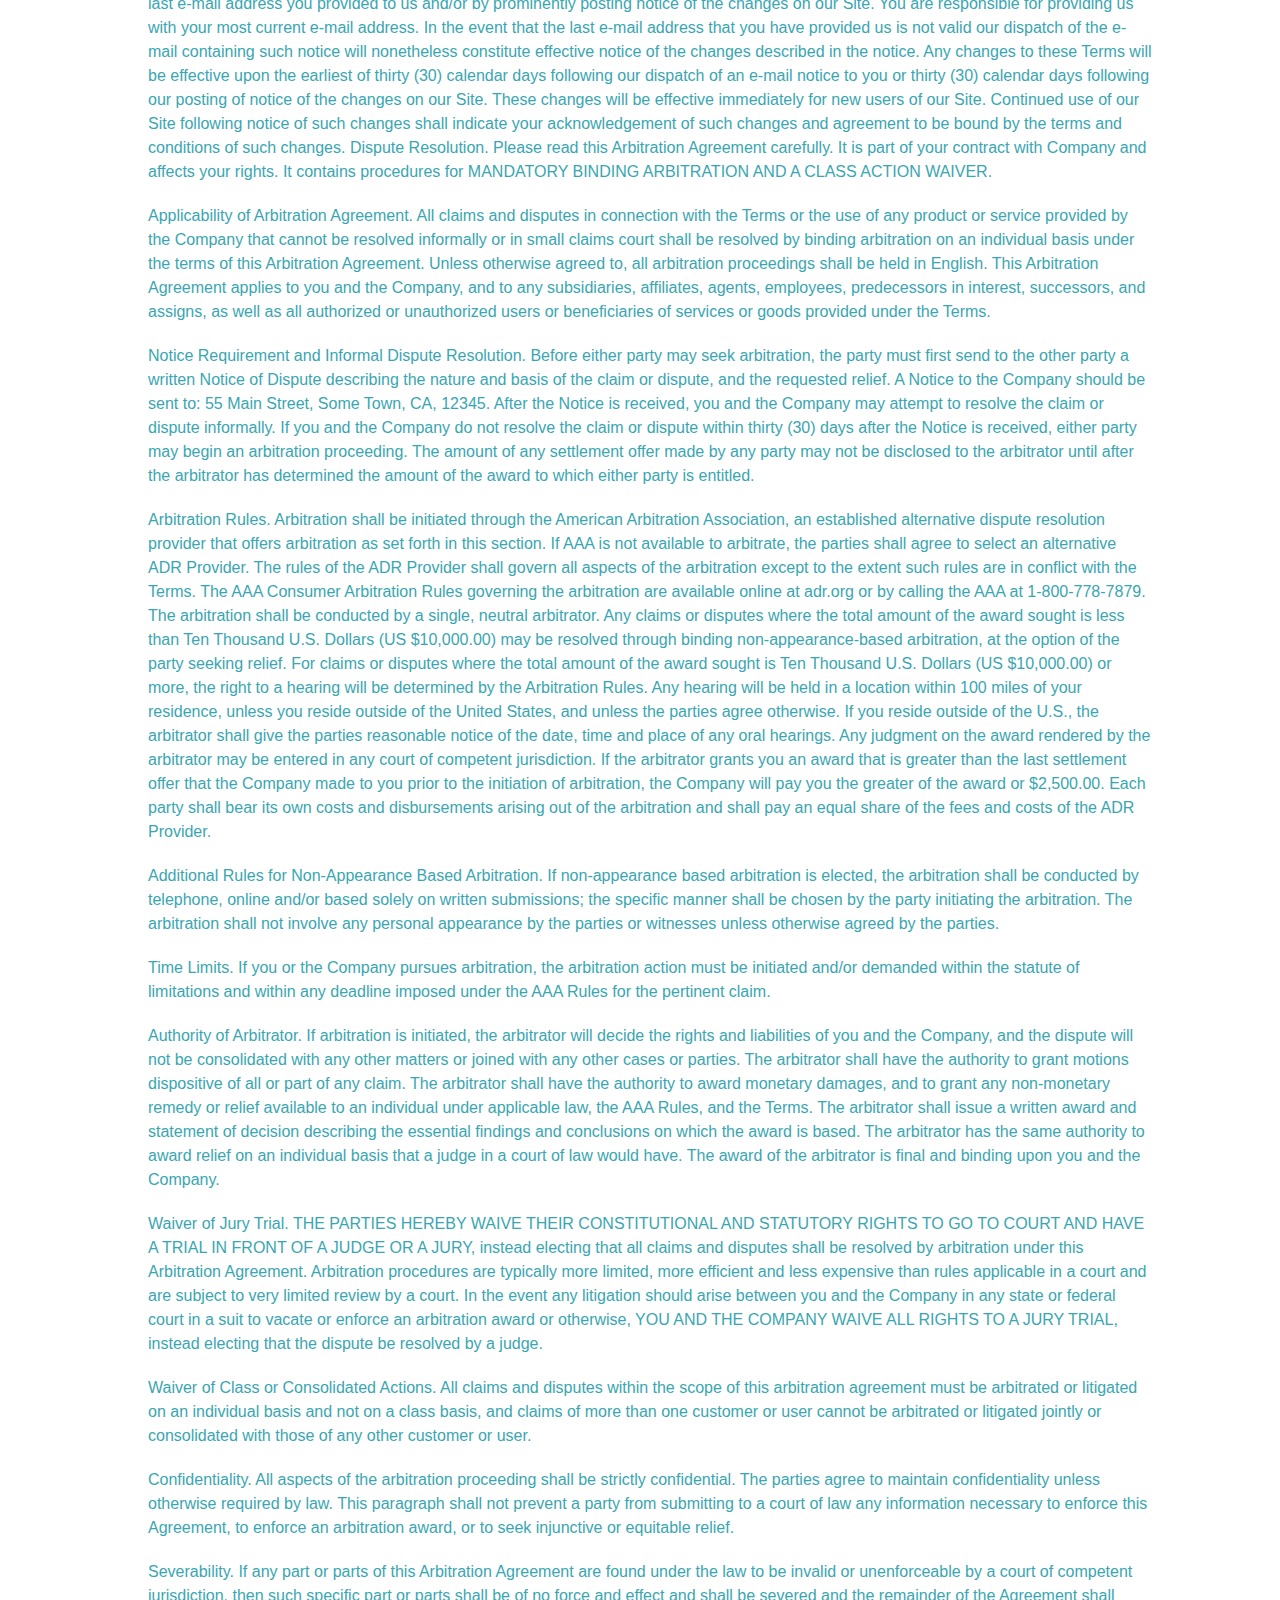
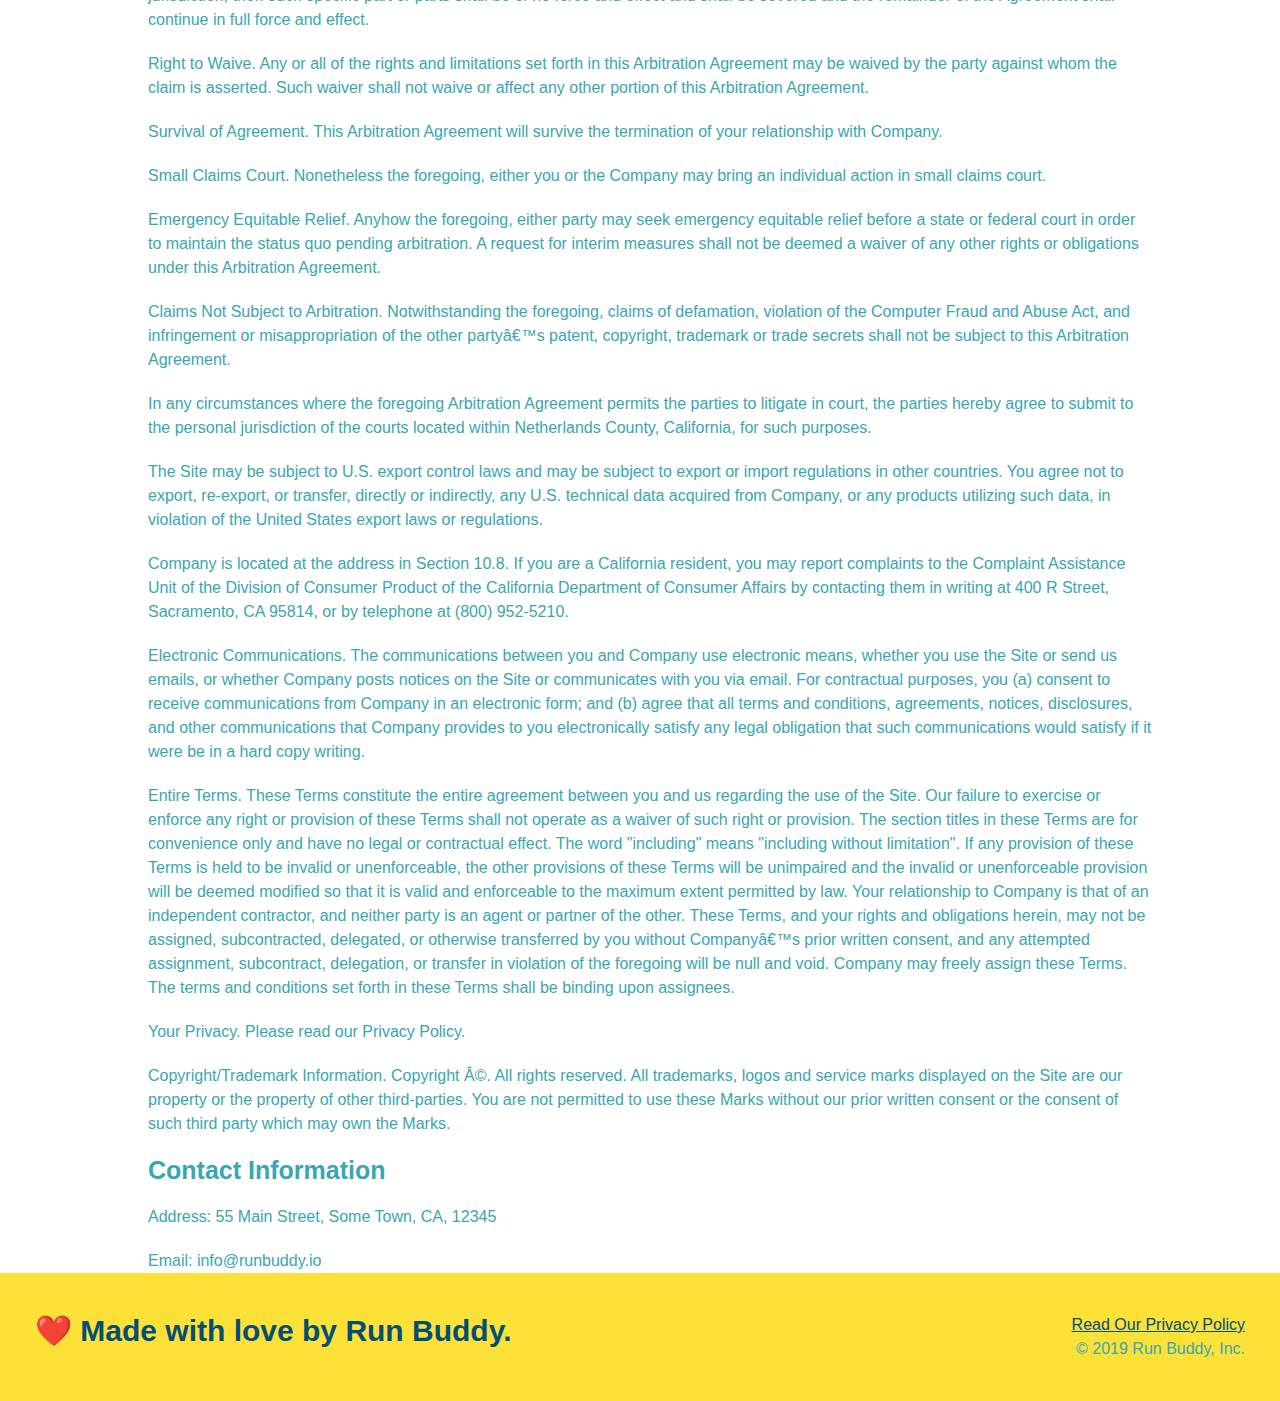
==== commit 4b037985: "add media queries" ====
--- a/privacy-policy.html
+++ b/privacy-policy.html
@@ -5,6 +5,7 @@
     <title>Privacy Policy - Run Buddy</title>
     <link rel="stylesheet" href="./assets/css/style.css" />
     <link rel="stylesheet" href="./assets/css/secondary-styles.css" />
+    <meta name="viewport" content="width=device-width, initial-scale=1.0" />
   </head>
 
   <body>
--- a/assets/css/style.css
+++ b/assets/css/style.css
@@ -12,6 +12,9 @@
   header {
     padding: 20px 35px;
     background-color: #39a6b2;
+    display: flex;
+    justify-content: space-between;
+    flex-wrap: wrap;
   }
 
   header h1 {
@@ -19,7 +22,6 @@
     font-size: 36px;
     color: #fce138;
     margin: 0;
-    display: inline;
   }
   
   header a {
@@ -28,35 +30,39 @@
   }
 
   header nav {
-      float: right;
       margin: 7px 0;
   }
 
-  header nav ul li {
-    display: inline;
+  header nav ul {
+    display: flex;
+    flex-wrap: wrap;
+    justify-content: space-between;
+    align-items: center;
+    list-style: none;
   }
 
   header nav ul li a {
-    margin: 0 30px;
+    padding: 10px 15px;
     font-weight: lighter;
-    font-size: 22px;
+    font-size: 1.55vw;
   }
 
   footer {
     background: #fce138;
     width: 100%;
     padding: 40px 35px;
+    display: flex;
+    justify-content: space-between;
+    flex-wrap: wrap;
   }
 
   footer h2 {
-    display: inline;
     color: #024e76;
     font-size: 30px;
     margin: 0;
   }
 
   footer div {
-    float: right;
     line-height: 1.5;
     text-align: right;
   }
@@ -69,23 +75,38 @@
     padding: 60px;
   }
 
+  .hero-cta {
+    width: 35%;
+    text-align: right;
+    margin: 3.5%;
+    color: #fff;
+    font-size: 18px;
+    line-height: 1.2;
+  }
+
+  .hero-cta h2 {
+    font-style: italic;
+    font-size: 55px;
+    color: #fce138;
+  }
+
   .hero {
-    background-image: url("images/hero_bg.jpg");
-    height: 600px;
+    background-image: url("images/hero-bg.jpg");
     background-size: cover;
     background-position: center;
-    position: relative;
+    display: flex;
+    justify-content: center;
+    flex-wrap: wrap;
+    align-items: flex-start;
   }
 
   .hero-form {
     background-color: #fce138;
     padding: 20px;
-    width: 500px;
     color: #024e76;
     border: solid 3px #024e76;
-    position: absolute;
-    bottom: 120px;
-    right: 140px;
+    width: 40%;
+    margin: 3.5%;
   }
 
   .hero-form h3 {
@@ -119,17 +140,14 @@
     font-size: 16px;
   }
 
-  .intro {
-    text-align: center;
-  }
-
   .section-title {
-    font-size: 55px;
-    display: inline-block;
-    padding: 0 100px 20px 100px;
+    font-size: 48px;
     border-bottom: 3px solid;
-    margin-bottom: 35px;
-    color: #024e76;
+    color: #024e76;
+    padding-bottom: 20px;
+    text-align: center;
+    margin: 0 auto 35px auto;
+    width: 50%;
   }
   
   .primary-border {
@@ -147,54 +165,83 @@
     width: 80%;
     font-size: 20px;
     margin: 0 auto;
+    text-align: center
   }
 
   .steps {
-    text-align: center;
     background: #fce138;
   }
-
-  .steps div {
-    margin-bottom: 80px;
-  }
-  
-  .steps img {
-    width: 15%;
-    margin: 10px 0;
-  }
-  
-  .steps h3 {
+  
+  .step h3 {
     color: #024e76;
     font-size: 46px;
-    margin-top: 10px;
-  }
-  
-  .steps p {
+    flex: 1 30%;
+  }
+
+  .step-info {
+    flex: 2 70%;
+    display: flex;
+    flex-wrap: wrap;
+    align-items: center;
+  }
+  
+  .steps-text p {
     color: #39a6b2;
-    font-size: 23px;
-  }
-
-  .steps span {
-    font-size: 38px;
+    font-size: 18px;
+  }
+
+  .step-text h4 {
+    font-size: 26px;
+    line-height: 1.5;
+    color: #024e76;
+  }
+
+  .step-img {
+    flex: 1 12%;
+    margin-right: 20px;
+  }
+
+  .step-img img {
+    max-width: 100%;
+  }
+
+  .step-text {
+    flex: 12;
+  }
+
+  .step {
+    margin: 50px auto;
+    padding-bottom: 50px;
+    width: 80%;
+    border-bottom: 1px solid #39a6b2;
+    display: flex;
+    flex-wrap: wrap;
+    align-items: center;
+    justify-content: space-between;
+  }
+
+  .trainers {
+    width: 100%;
+    margin: 0 auto;
+    display: flex;
+    flex-wrap: wrap;
+    justify-content: space-around;
   }
 
   .trainer {
-    width: 900px;
-    margin: 0 auto 30px auto;
+    margin: 20px;
     background: #024e76;
     color: #fce138;
-    overflow: auto;
+    flex: 1;
   }
 
   .trainer img {
-    width: 35%;
-    float: left;
+    width: 100%;
   }
   
   .trainer-bio {
-    padding: 35px;
-    float: left;
-    width: 65%;
+    padding: 25px;
+    line-height: 1.3;
   }
 
   .text-left {
@@ -206,41 +253,43 @@
   }
 
   .trainer-bio h3 {
-    font-size: 32px;
-    margin-bottom: 8px;
+    font-size: 28px;
   }
   
   .trainer-bio h4 {
     font-weight: lighter;
-    font-size: 26px;
-    margin-bottom: 25px;
+    font-size: 22px;
+    margin-bottom: 15px;
   }
   
   .trainer-bio p {
     font-size: 17px;
-    line-height: 1.3;
   }
 
   .contact {
-    text-align: center;
     background: #024e76;
   }
 
+  .contact-info {
+    display: flex;
+    justify-content: space-between;
+    flex-wrap: wrap;
+  }
+
+  .contact-info > * {
+    flex: 1;
+    margin: 15px;
+  }
+
   .contact h2 {
     color: #fce138;
   }
 
   .contact-info iframe {
-    width: 400px;
     height: 400px;
   }
 
   .contact-info div {
-    width: 410px;
-    display: inline-block;
-    vertical-align: top;
-    text-align: left;
-    margin: 30px 0 0 60px;
     color: white;
   }
 
@@ -252,10 +301,143 @@
   .contact-info p, .contact-info address {
     margin: 20px 0;
     line-height: 1.5;
+    font-size: 16px;
+    font-style: normal;
+  }
+  
+  .contact-info a {
+    color: #fce138;
+  }
+
+  .contact-form input, .contact-form textarea {
+    border: 1px solid #024e76;
+    display: block;
+    padding: 7px 15px;
+    font-size: 16px;
+    color: #024e76;
+    width: 100%;
+    margin-bottom: 15px;
+    margin-top: 5px;
+  }
+
+  .contact-form button {
+    width: 100%;
+    border: none;  
+    background: #fce138;
+    color: #024e76;
+    text-align: center;
+    padding: 15px 0;
+    font-size: 16px;
+  }
+
+  .flex-row {
+    display: flex;
+  }
+
+  /* MEDIA QUERY FOR SMALLER DESKTOP SCREENS AND SMALLER */
+@media screen and (max-width: 980px) {
+  header {
+    padding-bottom: 0;
+    justify-content: center;
+  }
+
+  header h1 {
+    width: 100%;
+    text-align: center;
+  }
+
+  header nav ul {
+    margin-top: 20px;
+    width: 100%;
+    justify-content: center;
+  }
+
+  header nav ul li a {
     font-size: 20px;
-    font-style: normal;
-  }
-  
-  .contact-info a {
-    color: #fce138;
-  }+  }
+
+  footer h2, footer div {
+    text-align: center;
+    width: 100%;
+  }
+
+  .hero-cta, .hero-form {
+    width: 100%;
+  }
+  
+  .hero-cta {
+    text-align: center;
+  }
+
+  .section-title {
+    width: 80%;
+  }
+  
+  .trainer {
+    flex: 0 70%;
+  }
+  
+  .contact-info iframe{
+    flex: 1 100%;
+  }
+}
+
+/* MEDIA QUERY FOR TABLETS AND SMALLER */
+@media screen and (max-width: 768px) {
+  section {
+    padding: 30px 15px;
+  }
+
+  .step h3 {
+    flex: 1 100%;
+    text-align: center;
+  }
+
+  .step-info {
+    flex: 2 100%;
+    text-align: center;
+    justify-content: center;
+  }
+
+  .step-img {
+    flex: 0 32%;
+    margin-right: 0;
+    margin-top: 15px;
+    margin-bottom: 15px;
+  }
+
+  .step-text {
+    flex: 100%;  
+  }
+}
+
+/* MEDIA QUERY FOR MOBILE PHONES AND SMALLER */
+@media screen and (max-width: 575px) {
+  .hero-form button {
+    width: 100%;
+  }
+
+  .section-title {
+    width: 95%;
+  }
+
+  .intro p {
+    width: 100%;
+  }
+
+  .trainer {
+    flex: 0 100%;
+  }
+
+  .contact-info {
+    text-align: center;
+  }
+
+  .contact-info > * {
+    flex: 0 100%;
+  }
+
+  .contact-form {
+    order: 3;
+  }
+}